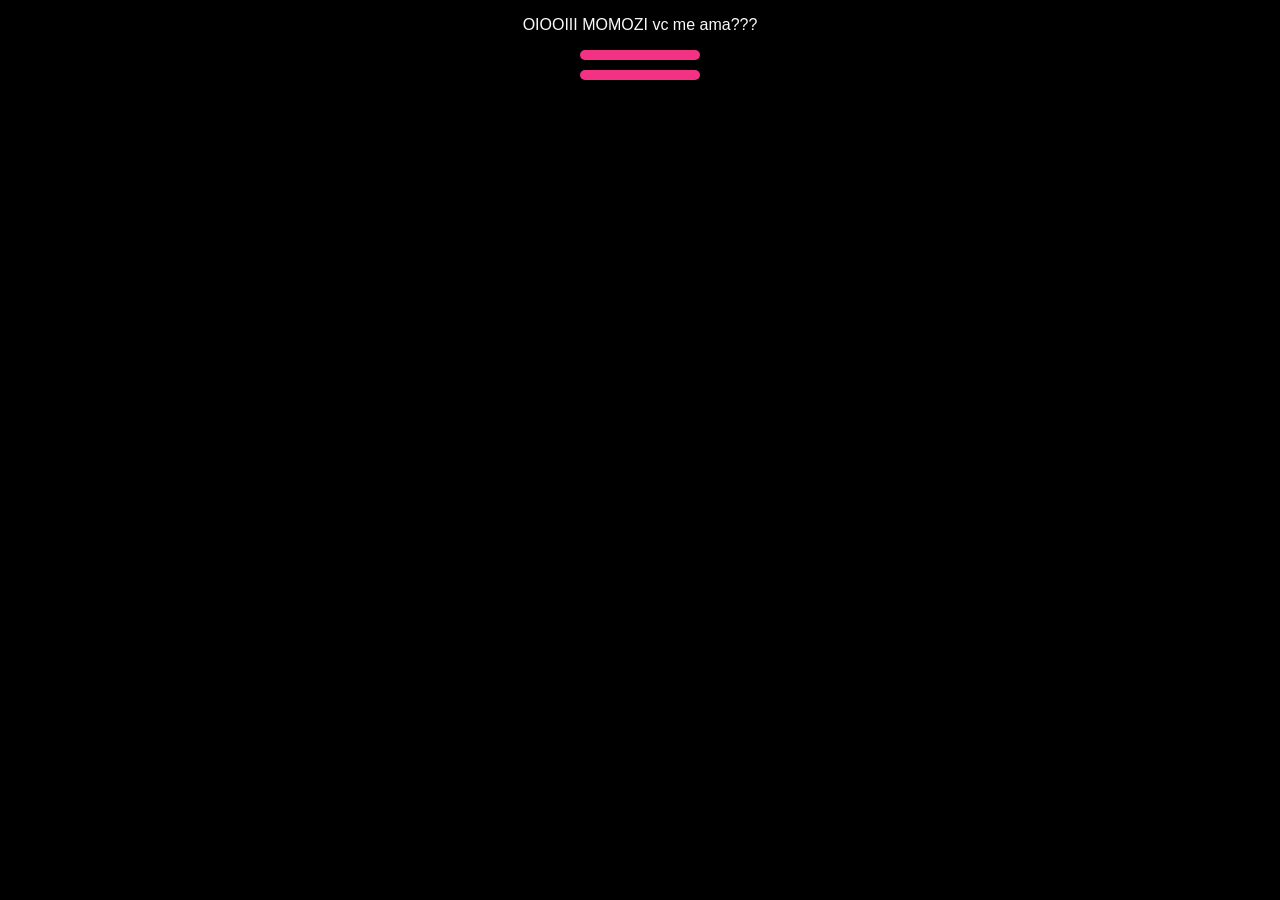
==== pagina1/pag1.html @ 40a83021 "1" ====
<!DOCTYPE html>
<html lang="pt-BR">
<head>
    <meta charset="UTF-8">
    <meta name="viewport" content="width=device-width, initial-scale=1.0">
    <title>6 MESSES DE NAMORO EBAAA</title>
    <link rel="stylesheet" href="../css/pag1.css"
</head>
<body>
    <p> OIOOIII MOMOZI
        vc me ama???
    </p>
    <a href="pagina2/pag2.html" class="botao" SIM </a>
    <a href="pagina2/pag2.html" class="botao" CLARO Q SIM </a>
</body>
</html>
---- css/pag1.css ----
body {
    background-color: #000000;
}
p {
    color: #f9f9f9;
    font-family: 'Franklin Gothic Medium', 'Arial Narrow', Arial, sans-serif;
    text-align: center;
}
.botao {
    display: block;
    width:100px;
    background-color: #f33283;
    color: white;
    padding: 5px 10px;
    border-radius: 10px;
    text-decoration: none;
    text-align: center;
    margin: 10px auto;
    font-family: 'Times New Roman', Times, serif;
}
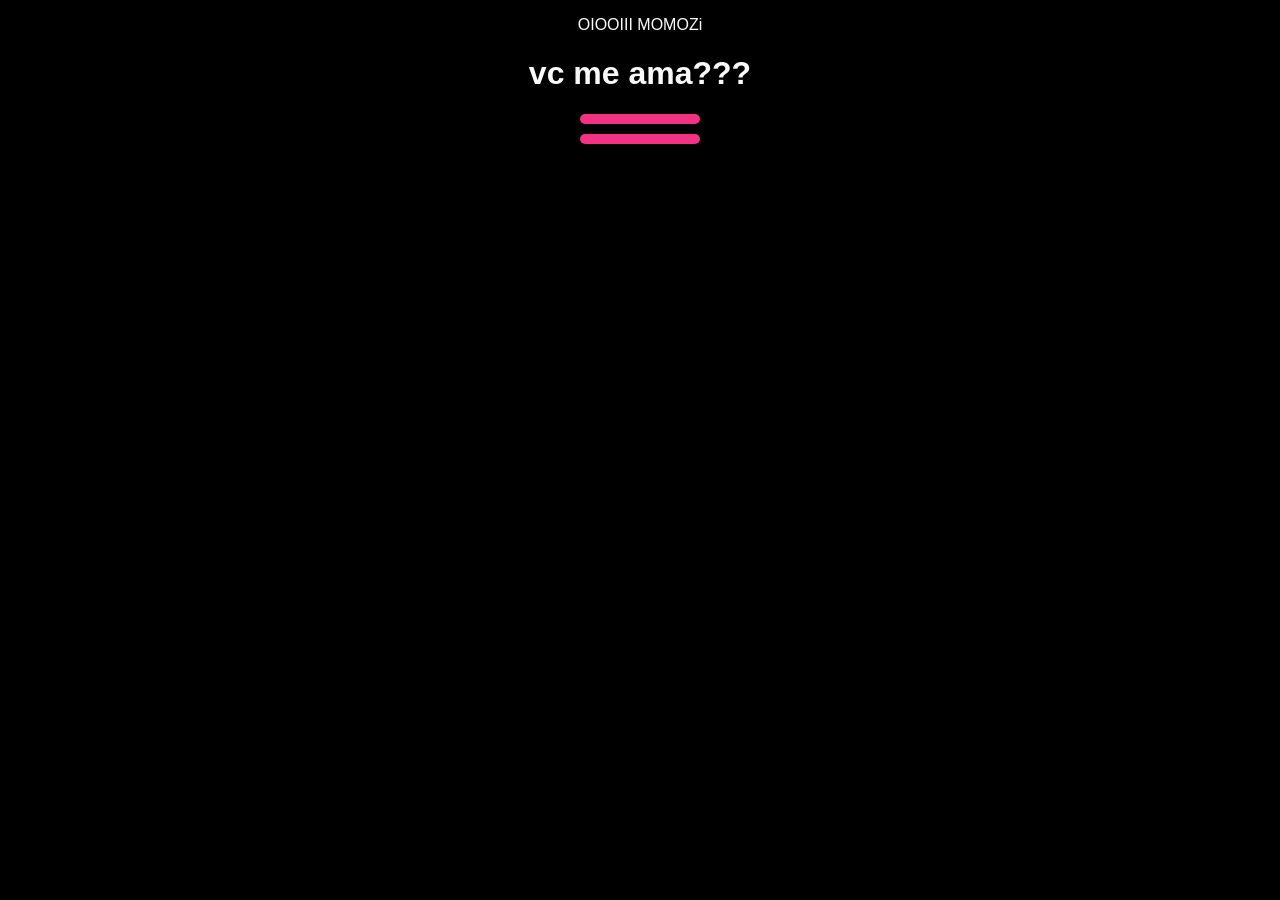
==== commit 23889405: "2" ====
--- a/pagina1/pag1.html
+++ b/pagina1/pag1.html
@@ -4,12 +4,11 @@
     <meta charset="UTF-8">
     <meta name="viewport" content="width=device-width, initial-scale=1.0">
     <title>6 MESSES DE NAMORO EBAAA</title>
-    <link rel="stylesheet" href="../css/pag1.css"
+    <link rel="stylesheet" href="../css/pag1.css">
 </head>
 <body>
-    <p> OIOOIII MOMOZI
-        vc me ama???
-    </p>
+    <p> OIOOIII MOMOZi </p>
+    <h1>vc me ama???</h1>
     <a href="pagina2/pag2.html" class="botao" SIM </a>
     <a href="pagina2/pag2.html" class="botao" CLARO Q SIM </a>
 </body>
--- a/css/pag1.css
+++ b/css/pag1.css
@@ -2,6 +2,11 @@
     background-color: #000000;
 }
 p {
+    color: #f9f9f9;
+    font-family: 'Franklin Gothic Medium', 'Arial Narrow', Arial, sans-serif;
+    text-align: center;
+}
+h1 {
     color: #f9f9f9;
     font-family: 'Franklin Gothic Medium', 'Arial Narrow', Arial, sans-serif;
     text-align: center;
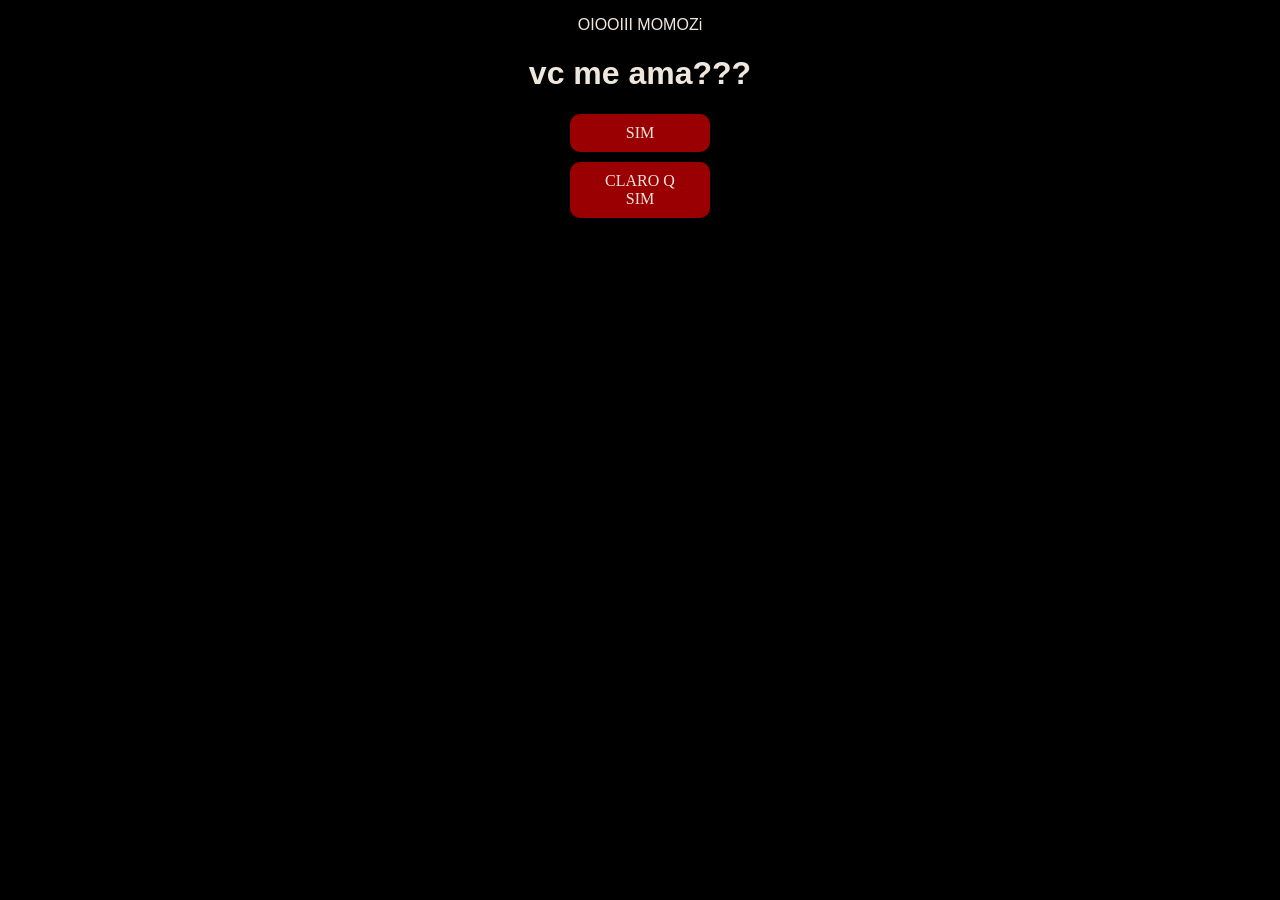
==== commit d25338a7: "1" ====
--- a/pagina1/pag1.html
+++ b/pagina1/pag1.html
@@ -9,7 +9,7 @@
 <body>
     <p> OIOOIII MOMOZi </p>
     <h1>vc me ama???</h1>
-    <a href="pagina2/pag2.html" class="botao" SIM </a>
-    <a href="pagina2/pag2.html" class="botao" CLARO Q SIM </a>
+    <a href="pagina2/pag2.html" class="botao">SIM</a>
+    <a href="pagina2/pag2.html" class="botao">CLARO Q SIM</a>
 </body>
 </html>
--- a/css/pag1.css
+++ b/css/pag1.css
@@ -2,21 +2,21 @@
     background-color: #000000;
 }
 p {
-    color: #f9f9f9;
+    color: #efe6de;
     font-family: 'Franklin Gothic Medium', 'Arial Narrow', Arial, sans-serif;
     text-align: center;
 }
 h1 {
-    color: #f9f9f9;
+    color: #efe6de;
     font-family: 'Franklin Gothic Medium', 'Arial Narrow', Arial, sans-serif;
     text-align: center;
 }
 .botao {
     display: block;
     width:100px;
-    background-color: #f33283;
-    color: white;
-    padding: 5px 10px;
+    background-color: #9a0002;
+    color: #efe6de;
+    padding: 10px 20px;
     border-radius: 10px;
     text-decoration: none;
     text-align: center;
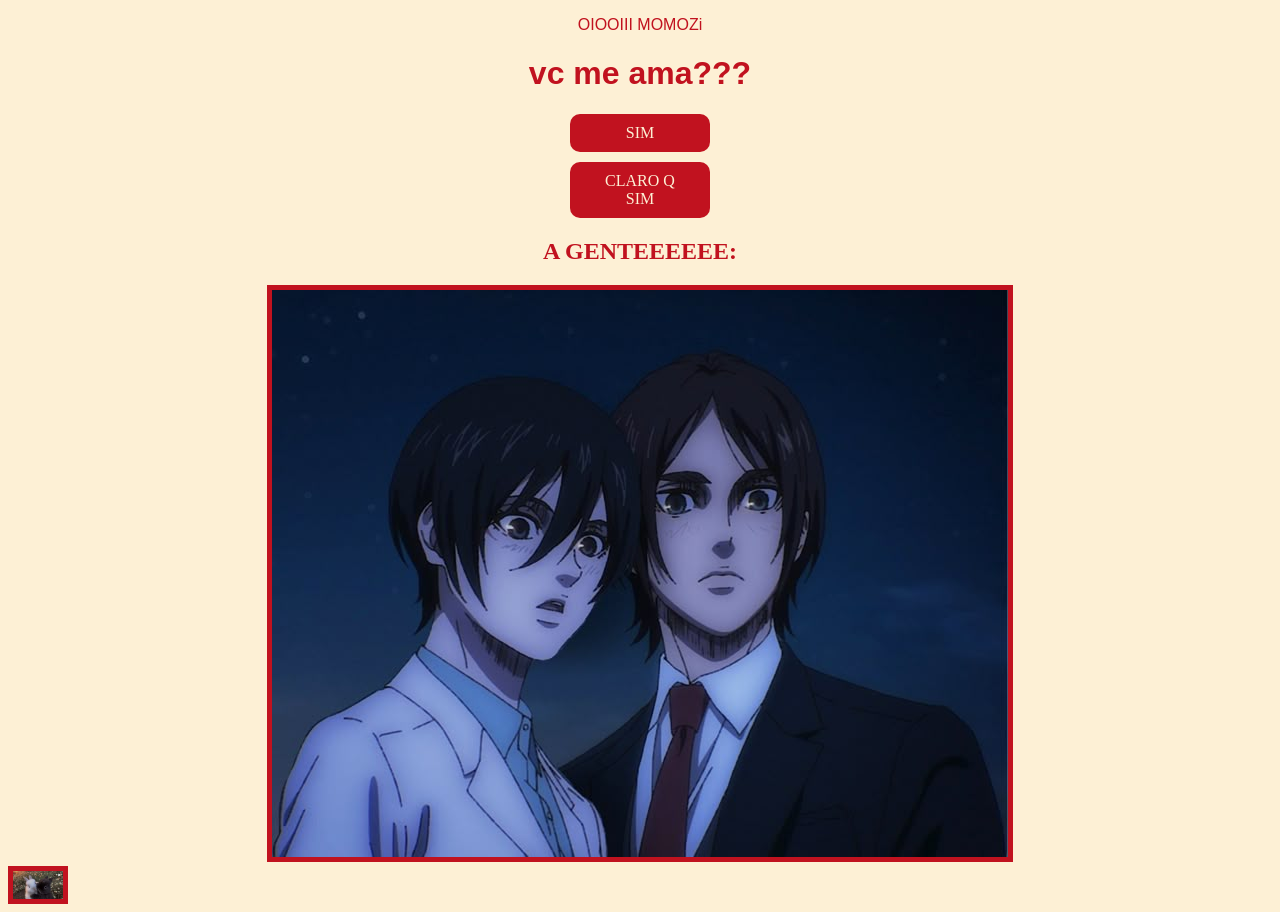
==== commit eee4e292: "1" ====
--- a/pagina1/pag1.html
+++ b/pagina1/pag1.html
@@ -11,5 +11,11 @@
     <h1>vc me ama???</h1>
     <a href="pagina2/pag2.html" class="botao">SIM</a>
     <a href="pagina2/pag2.html" class="botao">CLARO Q SIM</a>
+    <h2>A GENTEEEEEE:</h2>
+    <img src="../css/13195955256fe204a06c44cc827750d0.jpg" class="foto1">
+    <div class="imagens"
+        <img src="../css/2a2899fb9d0530b1d97a26ace597326a.jpg" class="imagens">
+        <img src="../css/96a4c7601836a5ef751491d95b710f3d.jpg" class="imagens">
+    </div>
 </body>
 </html>
--- a/css/pag1.css
+++ b/css/pag1.css
@@ -1,25 +1,42 @@
 body {
-    background-color: #000000;
+    background-color: #fdf0d5;
+    text-align: center;
 }
 p {
-    color: #efe6de;
+    color: #c1121f;
     font-family: 'Franklin Gothic Medium', 'Arial Narrow', Arial, sans-serif;
     text-align: center;
 }
 h1 {
-    color: #efe6de;
+    color: #c1121f;
     font-family: 'Franklin Gothic Medium', 'Arial Narrow', Arial, sans-serif;
     text-align: center;
 }
 .botao {
     display: block;
     width:100px;
-    background-color: #9a0002;
-    color: #efe6de;
+    background-color: #c1121f;
+    color: #fdf0d5;
     padding: 10px 20px;
     border-radius: 10px;
     text-decoration: none;
     text-align: center;
     margin: 10px auto;
     font-family: 'Times New Roman', Times, serif;
-}+}
+h2 {
+    text-align: center;
+    color: #c1121f;
+    font-family: fantasy;
+}
+.foto1 {
+    border: 5px solid #c1121f;
+}
+.imagens {
+    display: flex;
+    gap: 5px;
+}
+.imagens img {
+    width: 50px;
+    border: 5px solid #c1121f;
+}
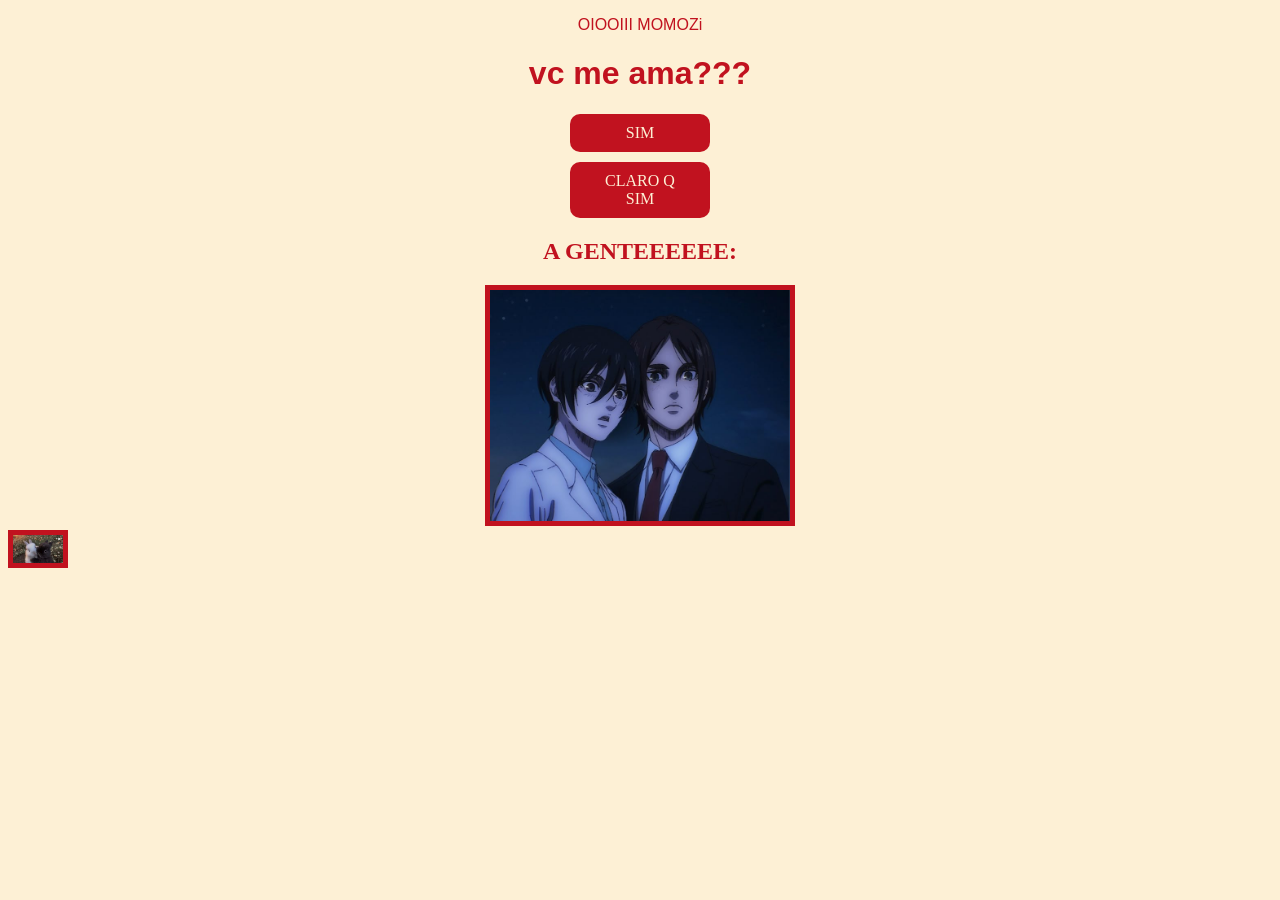
==== commit b447dc3a: "1" ====
--- a/pagina1/pag1.html
+++ b/pagina1/pag1.html
@@ -14,8 +14,8 @@
     <h2>A GENTEEEEEE:</h2>
     <img src="../css/13195955256fe204a06c44cc827750d0.jpg" class="foto1">
     <div class="imagens"
-        <img src="../css/2a2899fb9d0530b1d97a26ace597326a.jpg" class="imagens">
-        <img src="../css/96a4c7601836a5ef751491d95b710f3d.jpg" class="imagens">
+        <img src="../css/2a2899fb9d0530b1d97a26ace597326a.jpg">
+        <img src="../css/96a4c7601836a5ef751491d95b710f3d.jpg">
     </div>
 </body>
 </html>
--- a/css/pag1.css
+++ b/css/pag1.css
@@ -31,6 +31,7 @@
 }
 .foto1 {
     border: 5px solid #c1121f;
+    width: 300px;
 }
 .imagens {
     display: flex;
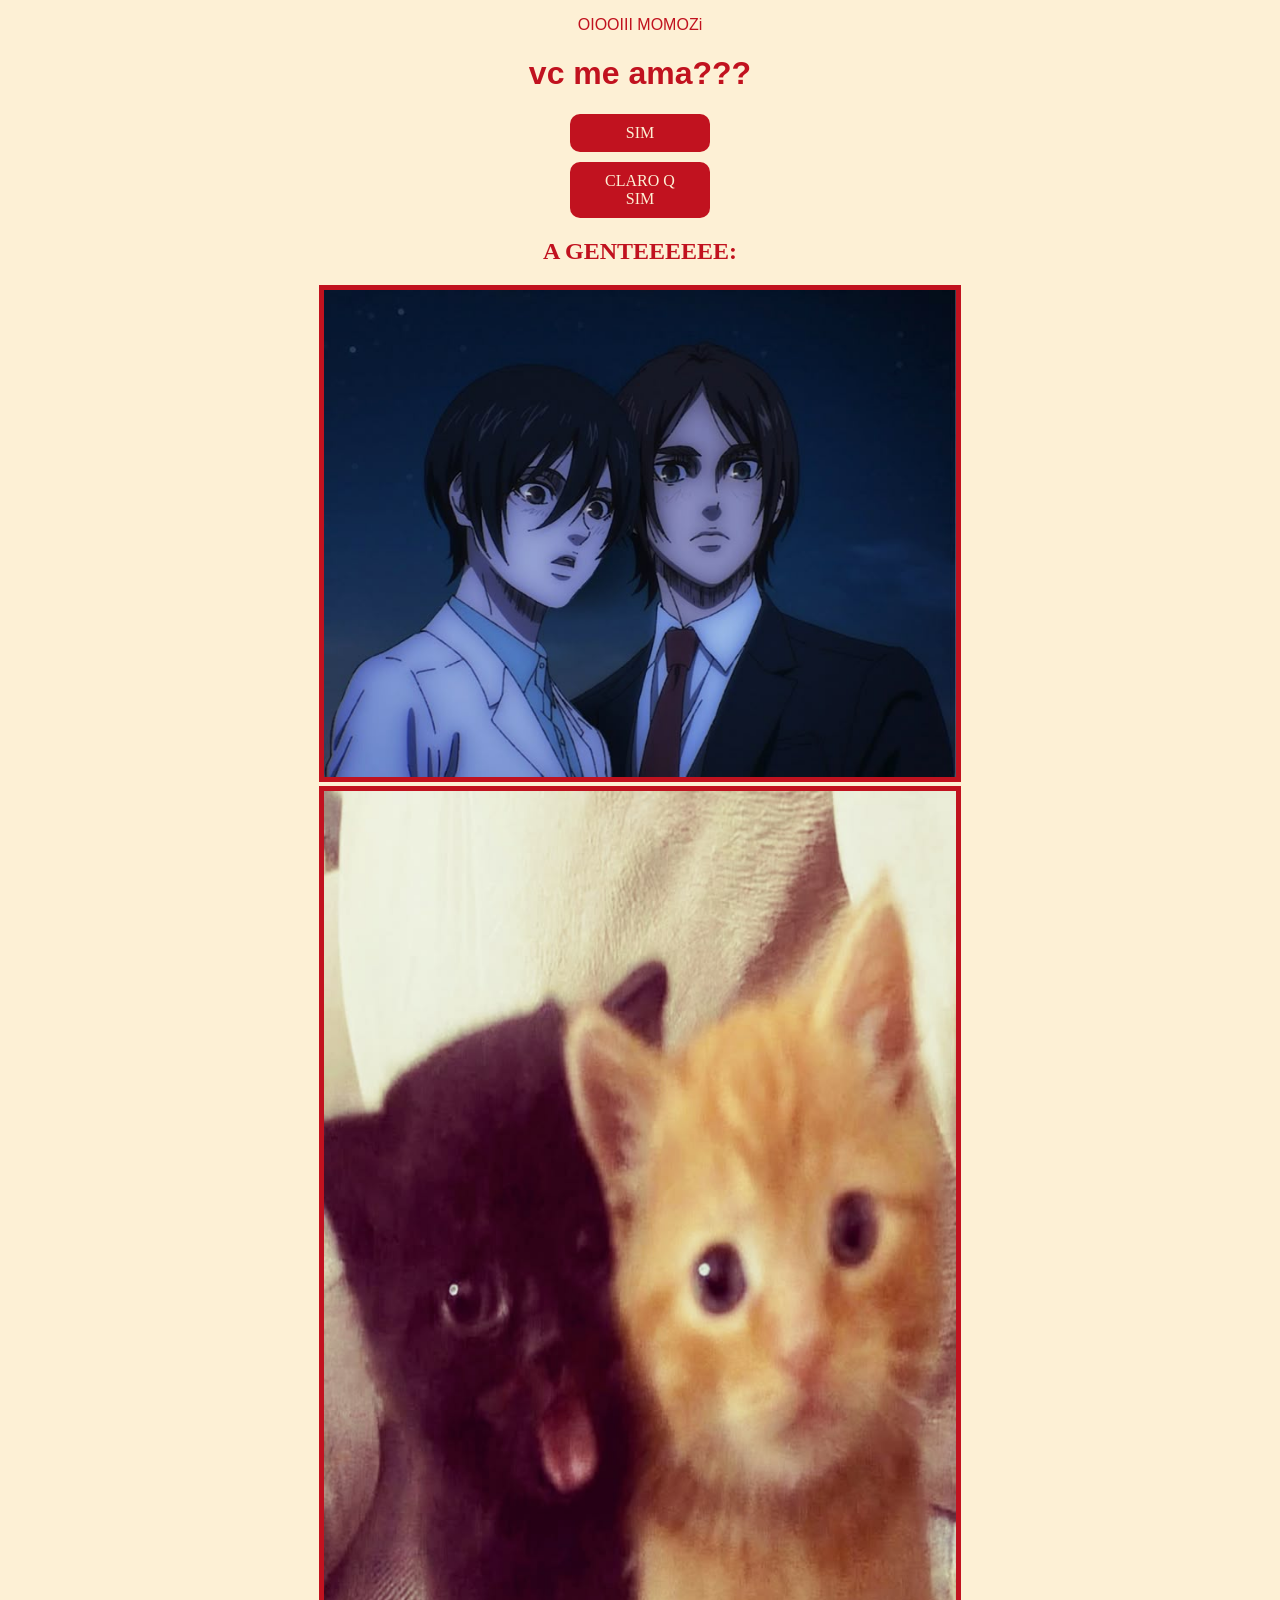
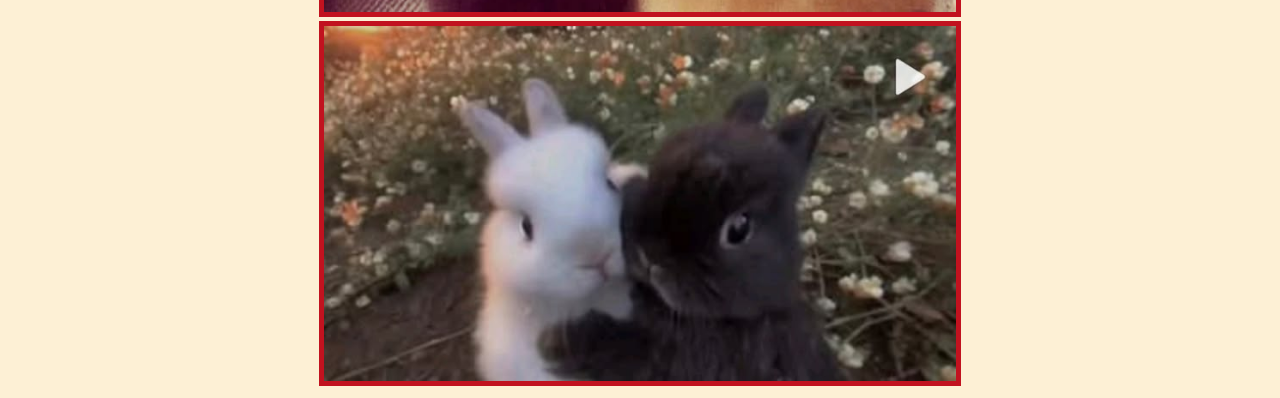
==== commit fce8e3de: "1" ====
--- a/pagina1/pag1.html
+++ b/pagina1/pag1.html
@@ -13,9 +13,7 @@
     <a href="pagina2/pag2.html" class="botao">CLARO Q SIM</a>
     <h2>A GENTEEEEEE:</h2>
     <img src="../css/13195955256fe204a06c44cc827750d0.jpg" class="foto1">
-    <div class="imagens"
-        <img src="../css/2a2899fb9d0530b1d97a26ace597326a.jpg">
-        <img src="../css/96a4c7601836a5ef751491d95b710f3d.jpg">
-    </div>
+    <img src="../css/2a2899fb9d0530b1d97a26ace597326a.jpg" class="foto2">
+    <img src="../css/96a4c7601836a5ef751491d95b710f3d.jpg" class="foto3">
 </body>
 </html>
--- a/css/pag1.css
+++ b/css/pag1.css
@@ -31,13 +31,13 @@
 }
 .foto1 {
     border: 5px solid #c1121f;
-    width: 300px;
+    width: 50%;
 }
-.imagens {
-    display: flex;
-    gap: 5px;
+.foto2 {
+    border: 5px solid #c1121f;
+    width: 50%;
 }
-.imagens img {
-    width: 50px;
+.foto3 {
     border: 5px solid #c1121f;
-}
+    width: 50%;
+}
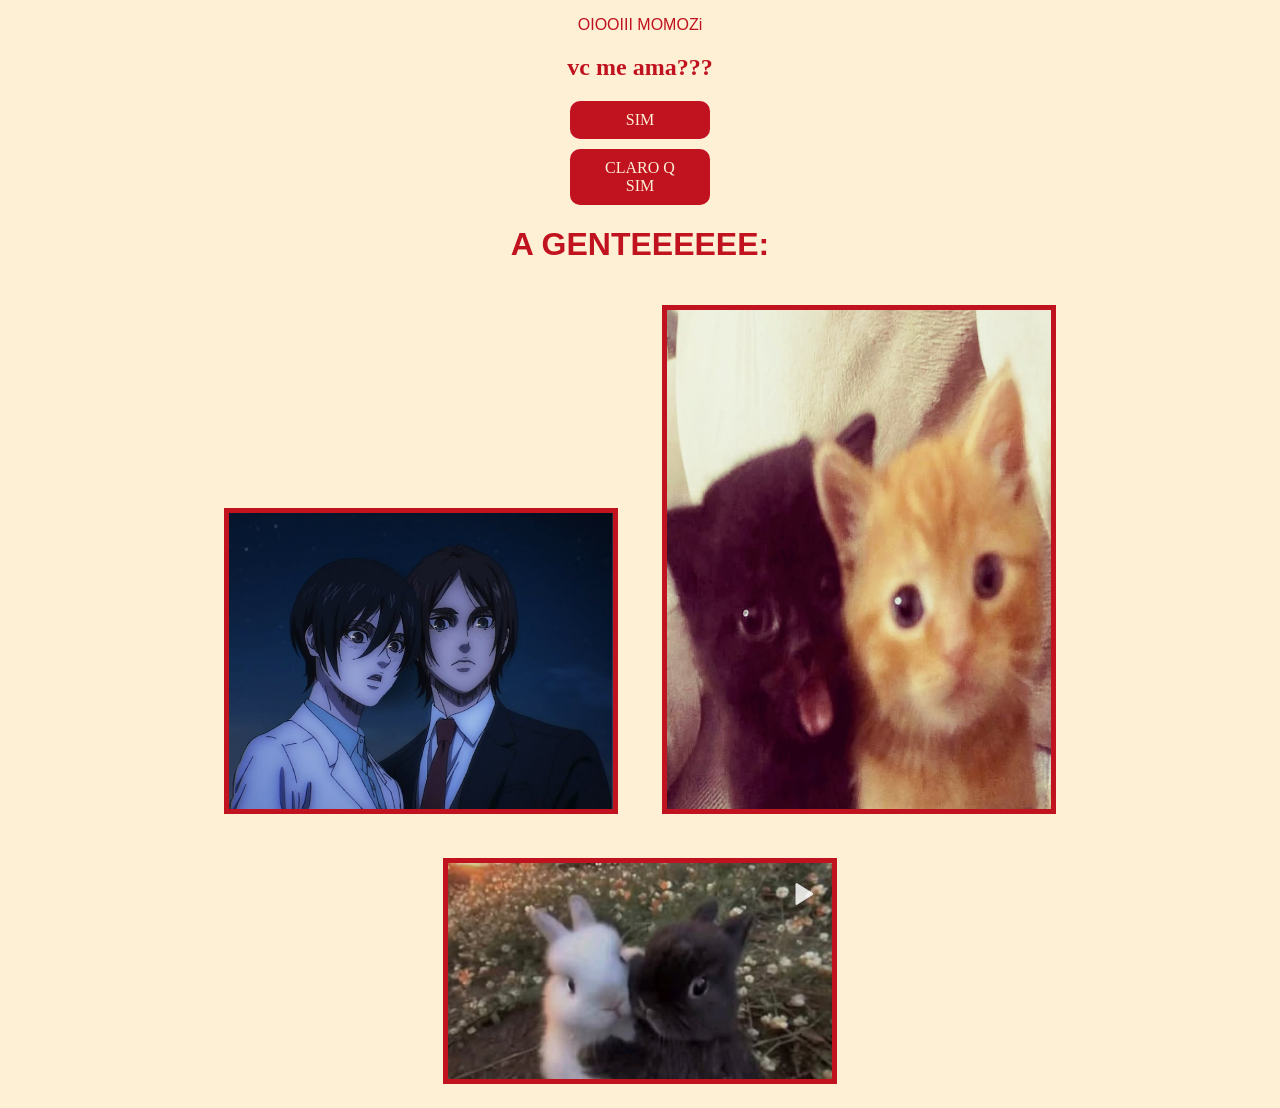
==== commit 34a24d97: "1" ====
--- a/pagina1/pag1.html
+++ b/pagina1/pag1.html
@@ -8,10 +8,10 @@
 </head>
 <body>
     <p> OIOOIII MOMOZi </p>
-    <h1>vc me ama???</h1>
+    <h2>vc me ama???</h2>
     <a href="pagina2/pag2.html" class="botao">SIM</a>
     <a href="pagina2/pag2.html" class="botao">CLARO Q SIM</a>
-    <h2>A GENTEEEEEE:</h2>
+    <h1>A GENTEEEEEE:</h1>
     <img src="../css/13195955256fe204a06c44cc827750d0.jpg" class="foto1">
     <img src="../css/2a2899fb9d0530b1d97a26ace597326a.jpg" class="foto2">
     <img src="../css/96a4c7601836a5ef751491d95b710f3d.jpg" class="foto3">
--- a/css/pag1.css
+++ b/css/pag1.css
@@ -1,6 +1,7 @@
 body {
     background-color: #fdf0d5;
     text-align: center;
+    margin: 0;
 }
 p {
     color: #c1121f;
@@ -31,13 +32,16 @@
 }
 .foto1 {
     border: 5px solid #c1121f;
-    width: 50%;
+    width: 30%;
+    margin: 20px;
 }
 .foto2 {
     border: 5px solid #c1121f;
-    width: 50%;
+    width: 30%;
+    margin: 20px;
 }
 .foto3 {
     border: 5px solid #c1121f;
-    width: 50%;
+    width: 30%;
+    margin: 20px;
 }
